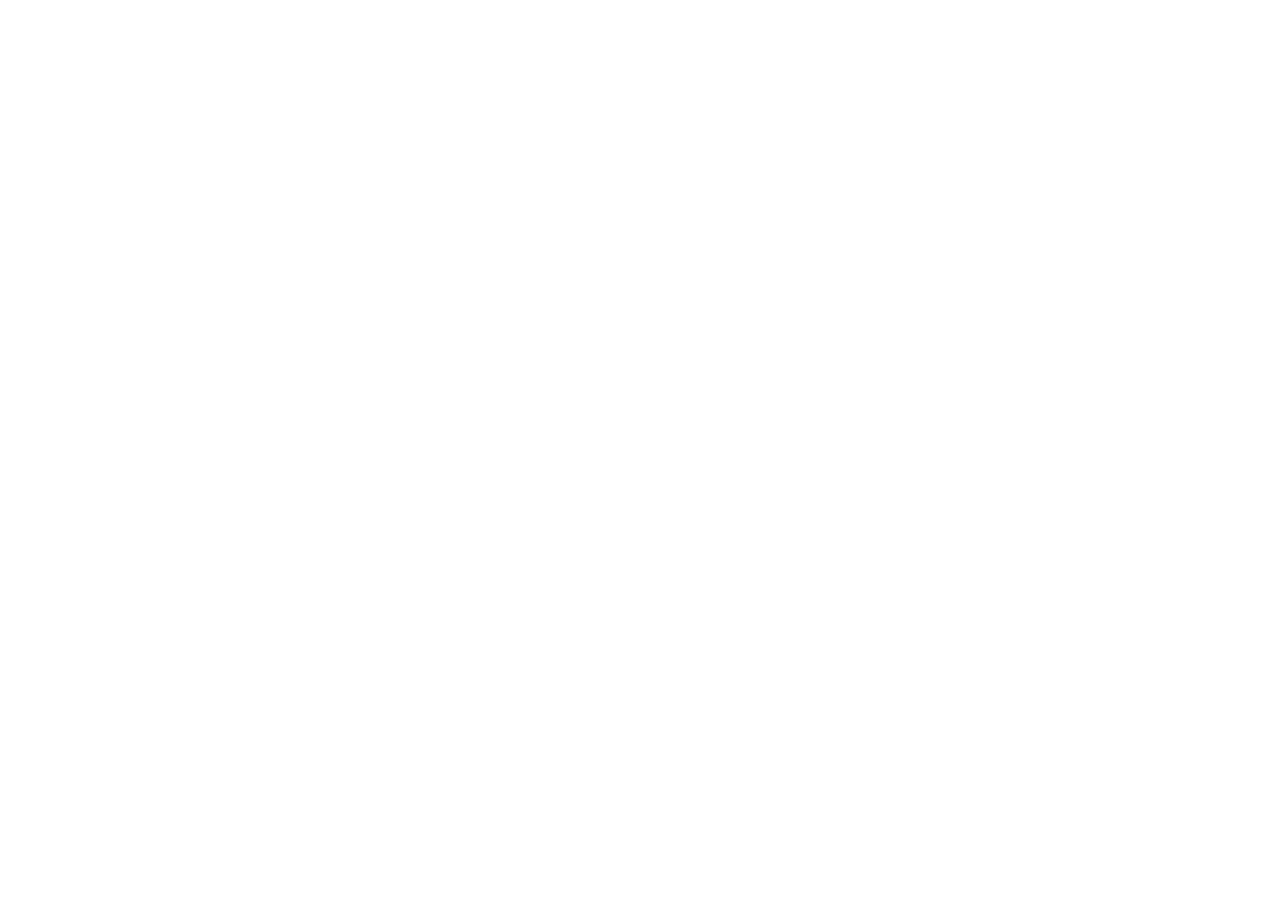
==== 03-lection1/01-button/index.html @ 10948a5f "Added task Кнопка" ====
<!DOCTYPE html>
<!-- Страница с кнопкой -->
<html lang="ru">
    <head>
        <link rel="stylesheet" href="../../assets/css/main.css">
        <link rel="stylesheet" href="./button.css">
    </head>
    <body>

    </body>
</html>
---- 03-lection1/01-button/button.css ----
/* Стилизация кнопки */
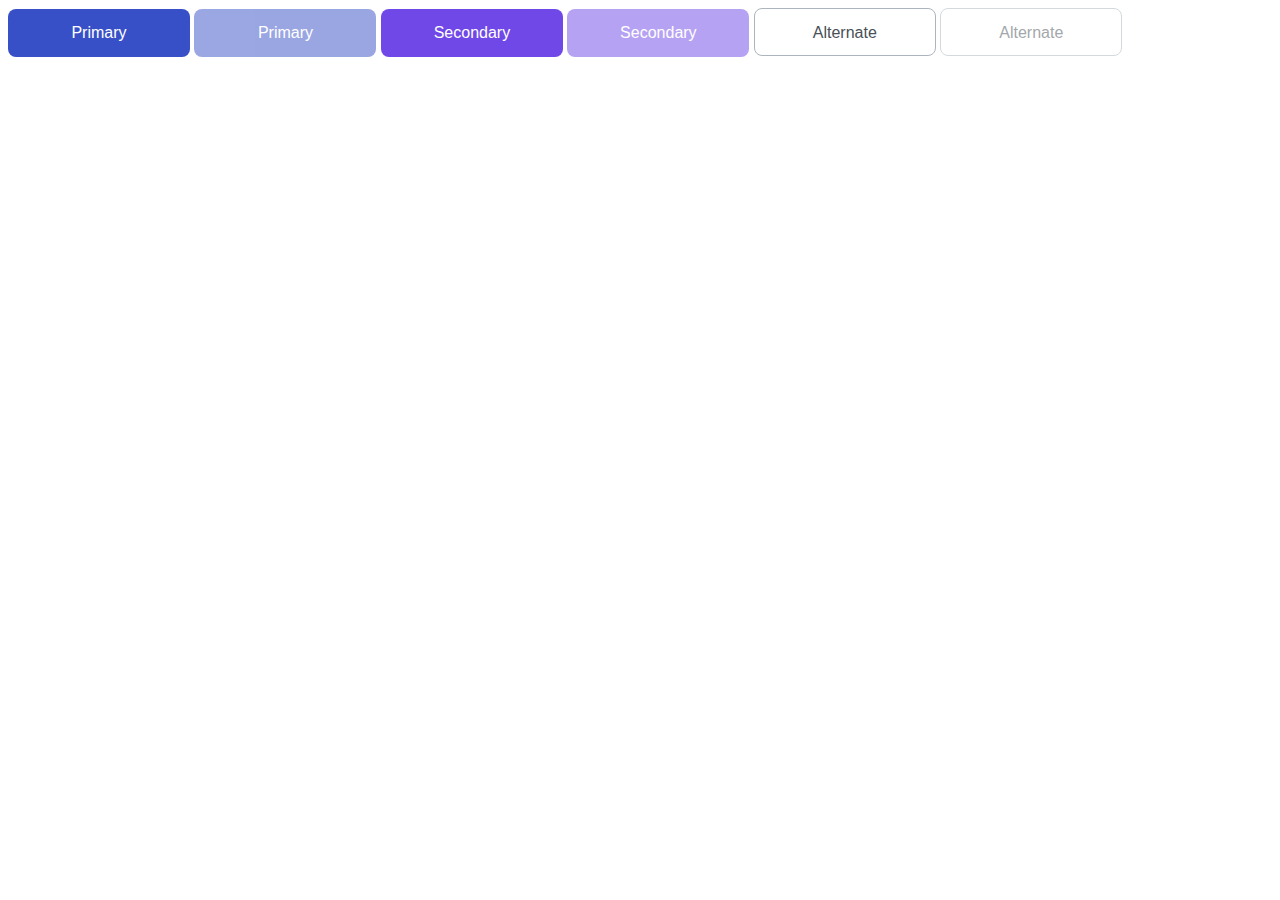
==== commit aa2d86a3: "03-lection1" ====
--- a/03-lection1/01-button/index.html
+++ b/03-lection1/01-button/index.html
@@ -1,11 +1,17 @@
 <!DOCTYPE html>
-<!-- Страница с кнопкой -->
 <html lang="ru">
     <head>
         <link rel="stylesheet" href="../../assets/css/main.css">
         <link rel="stylesheet" href="./button.css">
     </head>
     <body>
-
+        <section>
+            <button class="button button_primary">Primary</button>
+            <button class="button button_primary" disabled>Primary</button>
+            <button class="button button_secondary">Secondary</button>
+            <button class="button button_secondary" disabled>Secondary</button>
+            <button class="button button_alternate">Alternate</button>
+            <button class="button button_alternate" disabled>Alternate</button>
+        </section>
     </body>
 </html>
--- a/assets/css/main.css
+++ b/assets/css/main.css
@@ -0,0 +1,29 @@
+@import '../fonts/fonts.css';
+@import '../css/normalize.css';
+@import '../../components/header/header.css';
+@import '../../components/main/main.css';
+@import '../../components/footer/footer.css';
+:root {
+    --white: #ffffff;
+    --black: #212429;
+    --pink: #F784AD;
+    --purple: #7048E8;
+    --darkpurple:  #5028c6;
+    --blue: #374FC7;
+    --darkblue: #2342c0;
+    --red: #F03D3E;
+    --grey-1: #F8F9FA;
+    --grey-2: #DDE2E5;
+    --grey-3: #ACB5BD;
+    --grey-4: #495057;
+
+    --error: var(--red);
+    --success: var(--blue);
+
+    --primary: var(--blue);
+    --secondary: var(--purple);
+}
+
+* {
+    font-family: 'Roboto', sans-serif;
+}
--- a/03-lection1/01-button/button.css
+++ b/03-lection1/01-button/button.css
@@ -1 +1,46 @@
 /* Стилизация кнопки */
+.button {
+    height: 48px;
+    width: 182px;
+    padding: 15px 15px 14px;
+    border: none;
+    border-radius: 8px;
+    color: var(--white);
+    cursor: pointer;
+    font-weight: 500;
+    font-size: 16px;
+}
+
+.button_primary {
+    background-color: var(--primary);
+    transition: opacity 200ms ease-in-out, background 200ms ease-in-out;
+}
+
+.button_primary:hover {
+    background-color: var(--darkblue);
+}
+
+.button:disabled {
+    opacity: 0.5;
+    pointer-events: none;
+}
+
+.button_secondary {
+    background-color: var(--secondary);
+    transition: opacity 200ms ease-in-out, background 200ms ease-in-out;
+}
+
+.button_secondary:hover {
+    background-color: var(--darkpurple);
+}
+
+.button_alternate {
+    background-color: var(--white);
+    color: var(--grey-4);
+    border: 1px solid var(--grey-3);
+    transition: opacity 200ms ease-in-out, border 200ms ease-in-out;
+}
+
+.button_alternate:hover {
+    border: 1px solid var(--black);
+}
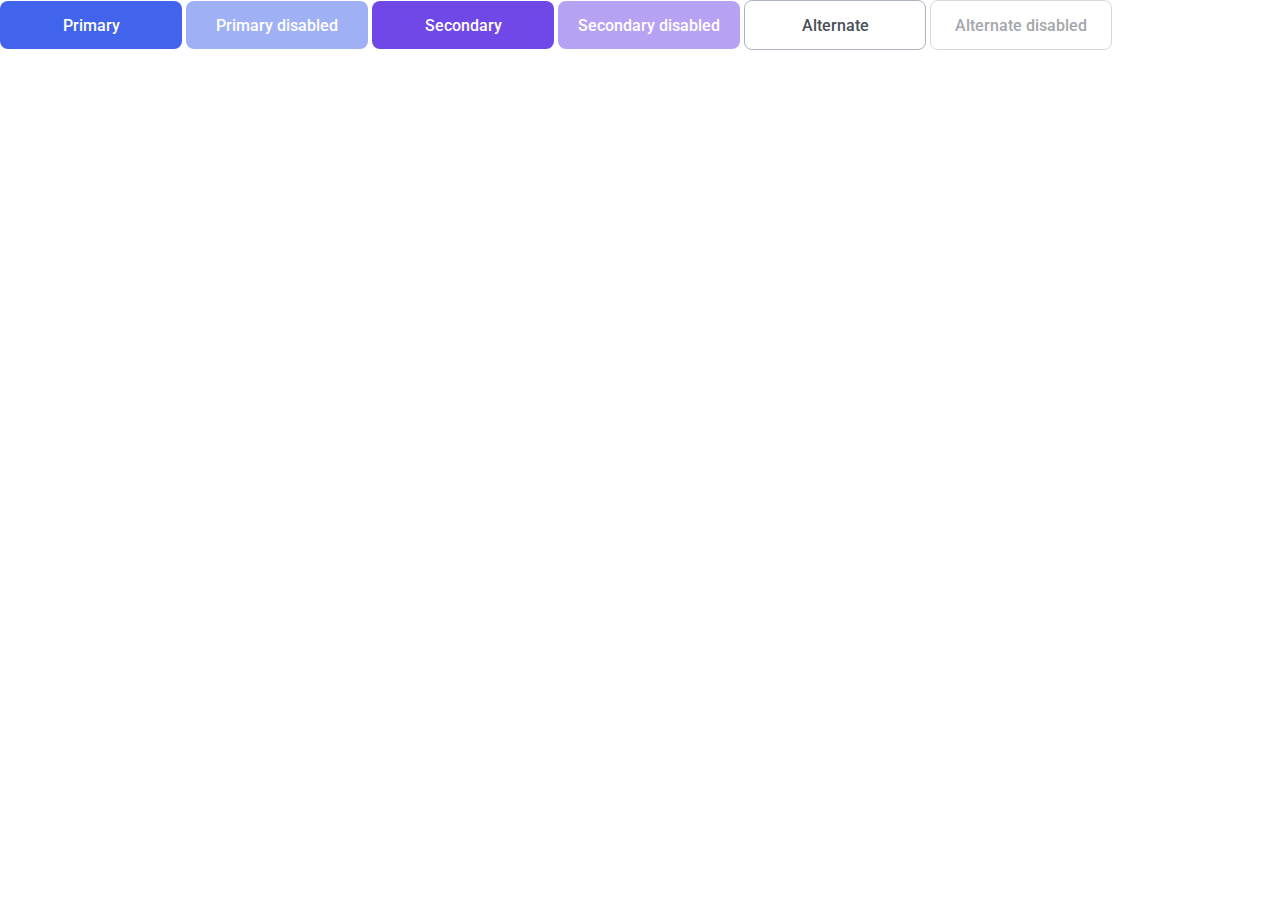
==== commit 4e3b007d: "Added teacher solution for task: Кнопка" ====
--- a/03-lection1/01-button/index.html
+++ b/03-lection1/01-button/index.html
@@ -1,17 +1,28 @@
 <!DOCTYPE html>
+<!-- Страница с кнопкой -->
 <html lang="ru">
     <head>
         <link rel="stylesheet" href="../../assets/css/main.css">
         <link rel="stylesheet" href="./button.css">
     </head>
     <body>
-        <section>
-            <button class="button button_primary">Primary</button>
-            <button class="button button_primary" disabled>Primary</button>
-            <button class="button button_secondary">Secondary</button>
-            <button class="button button_secondary" disabled>Secondary</button>
-            <button class="button button_alternate">Alternate</button>
-            <button class="button button_alternate" disabled>Alternate</button>
-        </section>
+        <button class="button button_primary">
+            Primary
+        </button>
+        <button class="button button_primary" disabled>
+            Primary disabled
+        </button>
+        <button class="button button_secondary">
+            Secondary
+        </button>
+        <button class="button button_secondary" disabled>
+            Secondary disabled
+        </button>
+        <button class="button button_alternate">
+            Alternate
+        </button>
+        <button class="button button_alternate" disabled>
+            Alternate disabled
+        </button>
     </body>
 </html>
--- a/assets/css/main.css
+++ b/assets/css/main.css
@@ -1,14 +1,18 @@
 @import '../fonts/fonts.css';
-@import '../css/normalize.css';
+@import '/assets/css/normalize.css';
 @import '../../components/header/header.css';
-@import '../../components/main/main.css';
+@import '../../components/preview/preview.css';
 @import '../../components/footer/footer.css';
+@import '../../components/page/page.css';
+@import '../../components/card/card.css';
+@import '../../components/container/container.css';
+
 :root {
     --white: #ffffff;
     --black: #212429;
     --pink: #F784AD;
     --purple: #7048E8;
-    --darkpurple:  #5028c6;
+    --darkpurple:  #5028c6;;
     --blue: #374FC7;
     --darkblue: #2342c0;
     --red: #F03D3E;
@@ -22,8 +26,15 @@
 
     --primary: var(--blue);
     --secondary: var(--purple);
+    --secondary-family: 'Roboto', sans-serif;
+    
+    --font-inter: "Inter", sans-serif;
 }
 
 * {
     font-family: 'Roboto', sans-serif;
 }
+
+html, body {
+    min-height: 100vh;
+}
--- a/03-lection1/01-button/button.css
+++ b/03-lection1/01-button/button.css
@@ -1,46 +1,68 @@
 /* Стилизация кнопки */
+
 .button {
-    height: 48px;
-    width: 182px;
-    padding: 15px 15px 14px;
     border: none;
+    outline: none;
+
+    display: inline-block;
     border-radius: 8px;
-    color: var(--white);
+    padding: 15px 20px 14px;
+    text-align: center;
+    font-size: 16px;
+    line-height: 19px;
+    font-weight: 500;
     cursor: pointer;
-    font-weight: 500;
-    font-size: 16px;
+    min-width: 182px;
 }
 
+.button:disabled {
+    opacity: 0.5;
+    cursor: default;
+}
+
+/* Primary */
+
 .button_primary {
-    background-color: var(--primary);
+    background: #4263EB;
+    color: #FFFFFF;
+
     transition: opacity 200ms ease-in-out, background 200ms ease-in-out;
 }
 
 .button_primary:hover {
-    background-color: var(--darkblue);
+    background: #2342C0;
 }
 
-.button:disabled {
-    opacity: 0.5;
-    pointer-events: none;
+/* Возвращаем цвет на такой же, какой был у primary */
+.button_primary:hover:disabled {
+    background: #4263EB;
 }
 
+/* Secondary */
+
 .button_secondary {
-    background-color: var(--secondary);
+    background: #7048E8;
+    color: #FFFFFF;
+
     transition: opacity 200ms ease-in-out, background 200ms ease-in-out;
 }
 
-.button_secondary:hover {
-    background-color: var(--darkpurple);
+/* Альтернатива возвращению цвета */
+.button_secondary:hover:not(:disabled) {
+    background: #5028C6;
 }
 
+/* Alternate */
+
 .button_alternate {
-    background-color: var(--white);
-    color: var(--grey-4);
-    border: 1px solid var(--grey-3);
-    transition: opacity 200ms ease-in-out, border 200ms ease-in-out;
+    border: 1px solid #ACB5BD;
+    background: transparent;
+    color: #495057;
+
+    transition: border-color 0.2s ease-in-out;
 }
 
-.button_alternate:hover {
-    border: 1px solid var(--black);
+/* Альтернатива возвращению цвета */
+.button_alternate:hover:not(:disabled) {
+    border-color: #212429;
 }
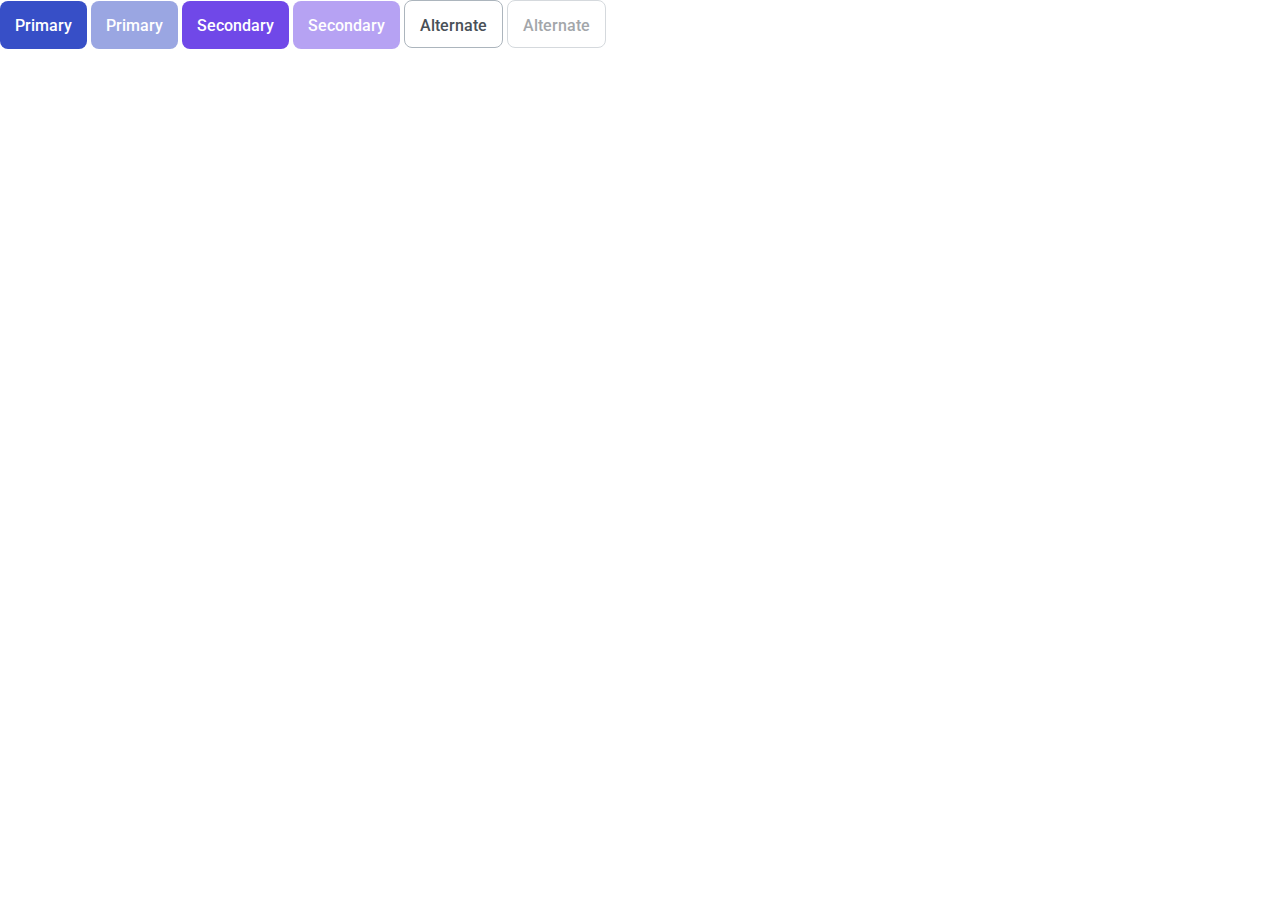
==== commit fa4604a1: "Merge pull request #4 from KMS56135/01-button" ====
--- a/03-lection1/01-button/index.html
+++ b/03-lection1/01-button/index.html
@@ -6,23 +6,13 @@
         <link rel="stylesheet" href="./button.css">
     </head>
     <body>
-        <button class="button button_primary">
-            Primary
-        </button>
-        <button class="button button_primary" disabled>
-            Primary disabled
-        </button>
-        <button class="button button_secondary">
-            Secondary
-        </button>
-        <button class="button button_secondary" disabled>
-            Secondary disabled
-        </button>
-        <button class="button button_alternate">
-            Alternate
-        </button>
-        <button class="button button_alternate" disabled>
-            Alternate disabled
-        </button>
+        <section>
+            <button class="button button_primary">Primary</button>
+            <button class="button button_primary" disabled>Primary</button>
+            <button class="button button_secondary">Secondary</button>
+            <button class="button button_secondary" disabled>Secondary</button>
+            <button class="button button_alternate">Alternate</button>
+            <button class="button button_alternate" disabled>Alternate</button>
+        </section>
     </body>
 </html>
--- a/03-lection1/01-button/button.css
+++ b/03-lection1/01-button/button.css
@@ -1,68 +1,60 @@
 /* Стилизация кнопки */
-
 .button {
+    height: 48px;
+    padding: 15px 15px 14px;
     border: none;
-    outline: none;
-
-    display: inline-block;
     border-radius: 8px;
-    padding: 15px 20px 14px;
-    text-align: center;
+    color: var(--white);
+    cursor: pointer;
+    font-weight: 500;
     font-size: 16px;
     line-height: 19px;
-    font-weight: 500;
-    cursor: pointer;
-    min-width: 182px;
+    font-family: var(--secondary-family);
+}
+
+.button_primary {
+    background-color: var(--primary);
+    transition: opacity 200ms ease-in-out, background 200ms ease-in-out;
+}
+
+.button_primary:hover {
+    background-color: var(--darkblue);
+}
+
+.button_primary:active {
+    background-color: var(--red);
 }
 
 .button:disabled {
     opacity: 0.5;
-    cursor: default;
+    pointer-events: none;
 }
 
-/* Primary */
-
-.button_primary {
-    background: #4263EB;
-    color: #FFFFFF;
-
+.button_secondary {
+    background-color: var(--secondary);
     transition: opacity 200ms ease-in-out, background 200ms ease-in-out;
 }
 
-.button_primary:hover {
-    background: #2342C0;
+.button_secondary:hover {
+    background-color: var(--darkpurple);
 }
 
-/* Возвращаем цвет на такой же, какой был у primary */
-.button_primary:hover:disabled {
-    background: #4263EB;
+.button_secondary:active {
+    background-color: var(--red);
 }
 
-/* Secondary */
 
-.button_secondary {
-    background: #7048E8;
-    color: #FFFFFF;
-
-    transition: opacity 200ms ease-in-out, background 200ms ease-in-out;
+.button_alternate {
+    background-color: var(--white);
+    color: var(--grey-4);
+    border: 1px solid var(--grey-3);
+    transition: opacity 200ms ease-in-out, border 200ms ease-in-out;
 }
 
-/* Альтернатива возвращению цвета */
-.button_secondary:hover:not(:disabled) {
-    background: #5028C6;
+.button_alternate:hover {
+    border: 1px solid var(--black);
 }
 
-/* Alternate */
-
-.button_alternate {
-    border: 1px solid #ACB5BD;
-    background: transparent;
-    color: #495057;
-
-    transition: border-color 0.2s ease-in-out;
-}
-
-/* Альтернатива возвращению цвета */
-.button_alternate:hover:not(:disabled) {
-    border-color: #212429;
-}
+.button_alternate:active {
+    border: 1px solid var(--red);
+}